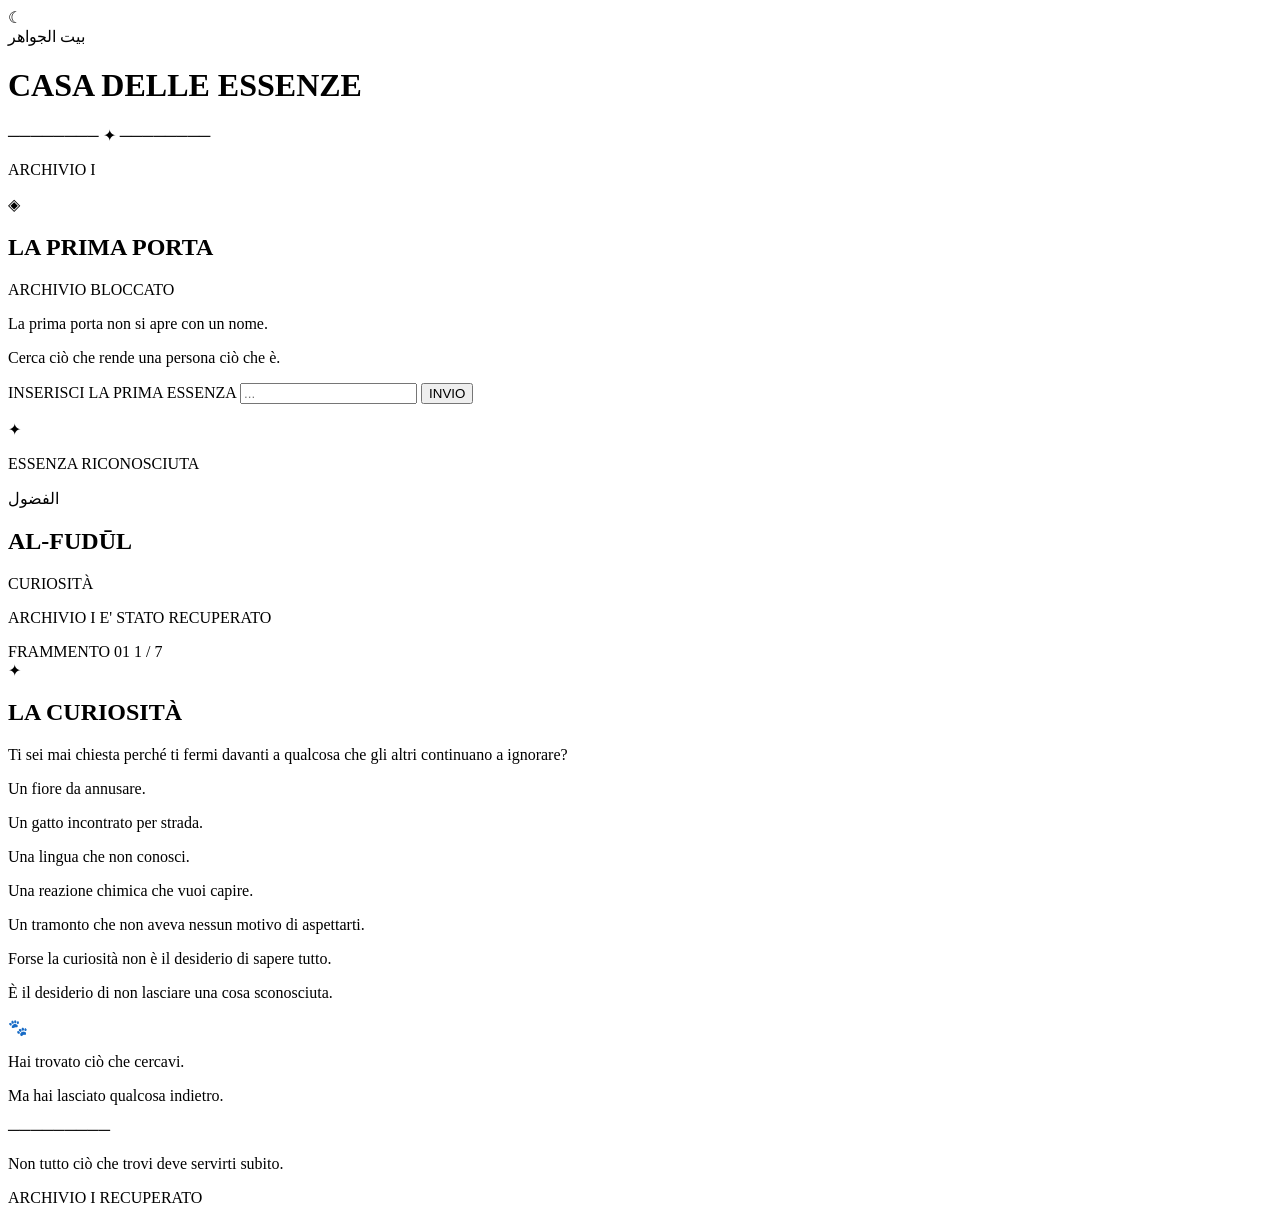
==== index.html @ 56abad9b "Add initial HTML structure for archive This HTML file serves as the main structure for the 'La casa " ====
<!DOCTYPE html>
<html lang="it">

<head>
    <meta charset="UTF-8">
    <meta name="viewport" content="width=device-width, initial-scale=1.0">

    <title>La casa delle essenze — Archivio I</title>

    <link rel="stylesheet" href="style.css">

    <link rel="preconnect" href="https://fonts.googleapis.com">
    <link rel="preconnect" href="https://fonts.gstatic.com" crossorigin>

    <link
        href="https://fonts.googleapis.com/css2?family=Cinzel:wght@400;500;600&family=Inter:wght@300;400;500&family=Noto+Naskh+Arabic:wght@400;500;600&display=swap"
        rel="stylesheet">
</head>

<body>

    <!-- =========================
         BACKGROUND
    ========================== -->

    <div class="stars"></div>

    <div class="moon">
        ☾
    </div>

    <div class="desert"></div>


    <!-- =========================
         MAIN CONTAINER
    ========================== -->

    <main class="archive-container">

        <!-- HEADER -->

        <header class="archive-header">

            <div class="arabic-small">
                بيت الجواهر
            </div>

            <h1>
                CASA DELLE ESSENZE
            </h1>

            <div class="ornament">
                ──────── ✦ ────────
            </div>

            <p class="archive-number">
                ARCHIVIO I
            </p>

        </header>


        <!-- =========================
             LOCKED SCREEN
        ========================== -->

        <section id="lockedScreen" class="screen active">

            <div class="lock-symbol">
                ◈
            </div>

            <h2>
                LA PRIMA PORTA
            </h2>

            <p class="subtitle">
                ARCHIVIO BLOCCATO
            </p>

            <div class="divider"></div>

            <p class="instruction">
                La prima porta non si apre con un nome.
            </p>

            <p class="instruction">
                Cerca ciò che rende una persona ciò che è.
            </p>


            <div class="password-area">

                <label for="essenceInput">
                    INSERISCI LA PRIMA ESSENZA
                </label>

                <input id="essenceInput" type="text" autocomplete="off" spellcheck="false" placeholder="...">

                <button id="enterButton">
                    INVIO
                </button>

            </div>


            <p id="errorMessage" class="error-message"></p>

        </section>


        <!-- =========================
             UNLOCK ANIMATION
        ========================== -->

        <section id="unlockScreen" class="screen">

            <div class="unlock-symbol">
                ✦
            </div>

            <p class="unlock-small">
                ESSENZA RICONOSCIUTA
            </p>

            <div class="arabic-large">
                الفضول
            </div>

            <h2>
                AL-FUDŪL
            </h2>

            <p class="translation">
                CURIOSITÀ
            </p>

            <div class="divider"></div>

            <p class="unlock-message">
                ARCHIVIO I E' STATO RECUPERATO
            </p>

        </section>


        <!-- =========================
             FRAGMENT 01
        ========================== -->

        <section id="fragmentScreen" class="screen">

            <div class="fragment-header">

                <span>
                    FRAMMENTO 01
                </span>

                <span>
                    1 / 7
                </span>

            </div>


            <div class="fragment-symbol">
                ✦
            </div>


            <h2>
                LA CURIOSITÀ
            </h2>


            <div class="fragment-text">

                <p>
                    Ti sei mai chiesta perché ti fermi davanti
                    a qualcosa che gli altri continuano a ignorare?
                </p>

                <p>
                    Un fiore da annusare.
                </p>

                <p>
                    Un gatto incontrato per strada.
                </p>

                <p>
                    Una lingua che non conosci.
                </p>

                <p>
                    Una reazione chimica che vuoi capire.
                </p>

                <p>
                    Un tramonto che non aveva nessun motivo
                    di aspettarti.
                </p>

                <p class="highlight">
                    Forse la curiosità non è il desiderio
                    di sapere tutto.
                </p>

                <p class="highlight">
                    È il desiderio di non lasciare
                    una cosa sconosciuta.
                </p>

            </div>


            <div class="paw-section">

                <div class="paw">
                    🐾
                </div>

                <p>
                    Hai trovato ciò che cercavi.
                </p>

                <p>
                    Ma hai lasciato qualcosa indietro.
                </p>

                <div class="paw-line">
                    ─────────
                </div>

                <p class="small-message">
                    Non tutto ciò che trovi
                    deve servirti subito.
                </p>

            </div>


            <div class="fragment-footer">

                <span>
                    ARCHIVIO I
                </span>

                <span>
                    RECUPERATO
                </span>

            </div>

        </section>

    </main>


    <!-- =========================
         SCRIPT
    ========================== -->

    <script src="script.js"></script>

</body>

</html>
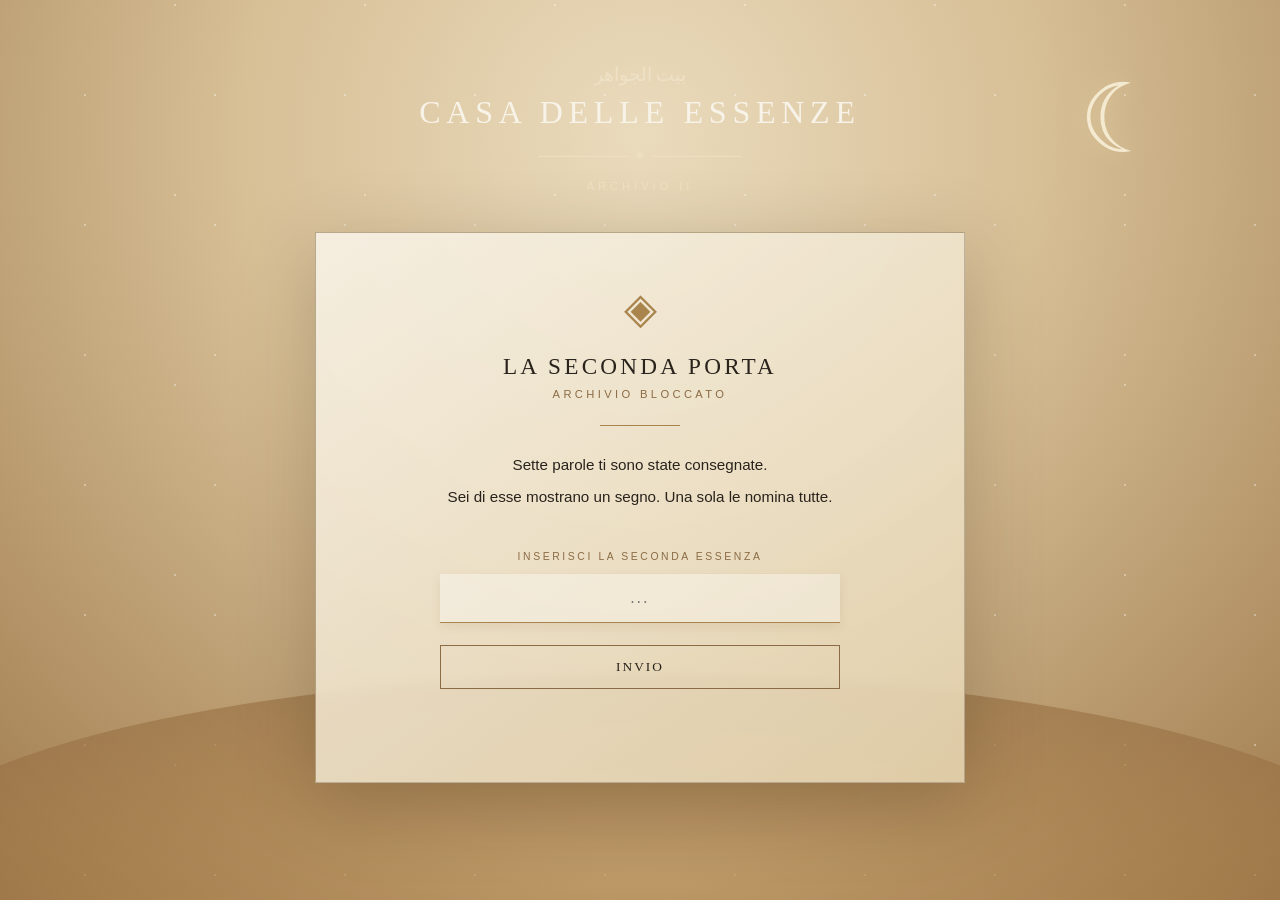
==== commit b5440e86: "Add files via upload" ====
--- a/index.html
+++ b/index.html
@@ -5,7 +5,7 @@
     <meta charset="UTF-8">
     <meta name="viewport" content="width=device-width, initial-scale=1.0">
 
-    <title>La casa delle essenze — Archivio I</title>
+    <title>La casa delle essenze — Archivio II</title>
 
     <link rel="stylesheet" href="style.css">
 
@@ -55,7 +55,7 @@
             </div>
 
             <p class="archive-number">
-                ARCHIVIO I
+                ARCHIVIO II
             </p>
 
         </header>
@@ -72,7 +72,7 @@
             </div>
 
             <h2>
-                LA PRIMA PORTA
+                LA SECONDA PORTA
             </h2>
 
             <p class="subtitle">
@@ -82,18 +82,18 @@
             <div class="divider"></div>
 
             <p class="instruction">
-                La prima porta non si apre con un nome.
+                Sette parole ti sono state consegnate.
             </p>
 
             <p class="instruction">
-                Cerca ciò che rende una persona ciò che è.
+                Sei di esse mostrano un segno. Una sola le nomina tutte.
             </p>
 
 
             <div class="password-area">
 
                 <label for="essenceInput">
-                    INSERISCI LA PRIMA ESSENZA
+                    INSERISCI LA SECONDA ESSENZA
                 </label>
 
                 <input id="essenceInput" type="text" autocomplete="off" spellcheck="false" placeholder="...">
@@ -125,28 +125,28 @@
             </p>
 
             <div class="arabic-large">
-                الفضول
+                اللطف
             </div>
 
             <h2>
-                AL-FUDŪL
+                AL-LUTF
             </h2>
 
             <p class="translation">
-                CURIOSITÀ
+                GENTILEZZA
             </p>
 
             <div class="divider"></div>
 
             <p class="unlock-message">
-                ARCHIVIO I E' STATO RECUPERATO
+                ARCHIVIO II E' STATO RECUPERATO
             </p>
 
         </section>
 
 
         <!-- =========================
-             FRAGMENT 01
+             FRAGMENT 02
         ========================== -->
 
         <section id="fragmentScreen" class="screen">
@@ -154,11 +154,11 @@
             <div class="fragment-header">
 
                 <span>
-                    FRAMMENTO 01
-                </span>
-
-                <span>
-                    1 / 7
+                    FRAMMENTO 02
+                </span>
+
+                <span>
+                    2 / 7
                 </span>
 
             </div>
@@ -170,46 +170,44 @@
 
 
             <h2>
-                LA CURIOSITÀ
+                LA GENTILEZZA
             </h2>
 
 
             <div class="fragment-text">
 
                 <p>
-                    Ti sei mai chiesta perché ti fermi davanti
-                    a qualcosa che gli altri continuano a ignorare?
-                </p>
-
-                <p>
-                    Un fiore da annusare.
-                </p>
-
-                <p>
-                    Un gatto incontrato per strada.
-                </p>
-
-                <p>
-                    Una lingua che non conosci.
-                </p>
-
-                <p>
-                    Una reazione chimica che vuoi capire.
-                </p>
-
-                <p>
-                    Un tramonto che non aveva nessun motivo
-                    di aspettarti.
+                    C'è un modo di guardare le cose piccole
+                    che nessuno ti ha insegnato.
+                </p>
+
+                <p>
+                    Una gatta incontrata per strada,
+                    fermata solo per uno sguardo.
+                </p>
+
+                <p>
+                    Una carezza data senza chiedere nulla
+                    in cambio.
+                </p>
+
+                <p>
+                    Un fiore annusato piano,
+                    come se avesse qualcosa da dire.
+                </p>
+
+                <p>
+                    Una cura che non si vede,
+                    ma si sente.
                 </p>
 
                 <p class="highlight">
-                    Forse la curiosità non è il desiderio
-                    di sapere tutto.
+                    Forse la gentilezza non è un gesto.
                 </p>
 
                 <p class="highlight">
-                    È il desiderio di non lasciare
-                    una cosa sconosciuta.
+                    È il modo in cui scegli di guardare
+                    ciò che incontri.
                 </p>
 
             </div>
@@ -222,11 +220,12 @@
                 </div>
 
                 <p>
-                    Hai trovato ciò che cercavi.
-                </p>
-
-                <p>
-                    Ma hai lasciato qualcosa indietro.
+                    Anche chi sembra distante, dentro,
+                    non lo è mai davvero.
+                </p>
+
+                <p>
+                    La seconda essenza è custodita.
                 </p>
 
                 <div class="paw-line">
@@ -234,8 +233,8 @@
                 </div>
 
                 <p class="small-message">
-                    Non tutto ciò che trovi
-                    deve servirti subito.
+                    Due frammenti non bastano ancora
+                    a raccontare una storia.
                 </p>
 
             </div>
@@ -244,7 +243,7 @@
             <div class="fragment-footer">
 
                 <span>
-                    ARCHIVIO I
+                    ARCHIVIO II
                 </span>
 
                 <span>
--- a/style.css
+++ b/style.css
@@ -0,0 +1,675 @@
+/* =====================================================
+   GLOBAL
+===================================================== */
+
+* {
+    box-sizing: border-box;
+    margin: 0;
+    padding: 0;
+}
+
+:root {
+
+    --sand-dark: #8b6b45;
+    --sand: #d8c19b;
+    --sand-light: #eee1c5;
+
+    --ink: #29231c;
+    --gold: #a9854d;
+
+    --white: #f8f3e8;
+
+    --transition: 700ms ease;
+}
+
+html {
+    min-height: 100%;
+}
+
+body {
+
+    min-height: 100vh;
+
+    background:
+        radial-gradient(
+            circle at 50% 15%,
+            #eadbbd 0%,
+            #d7bf96 40%,
+            #9f7b4d 100%
+        );
+
+    color: var(--ink);
+
+    font-family: "Inter", sans-serif;
+
+    overflow-x: hidden;
+}
+
+
+/* =====================================================
+   STARS
+===================================================== */
+
+.stars {
+
+    position: fixed;
+
+    inset: 0;
+
+    pointer-events: none;
+
+    opacity: 0.35;
+
+    background-image:
+
+        radial-gradient(circle, #fff 1px, transparent 1px),
+        radial-gradient(circle, #fff 1px, transparent 1px);
+
+    background-size:
+        130px 130px,
+        190px 190px;
+
+    background-position:
+        20px 30px,
+        80px 100px;
+}
+
+
+/* =====================================================
+   MOON
+===================================================== */
+
+.moon {
+
+    position: fixed;
+
+    top: 7vh;
+    right: 9vw;
+
+    font-size: 6rem;
+
+    color: rgba(255, 250, 230, 0.75);
+
+    text-shadow:
+        0 0 30px rgba(255, 245, 210, 0.4);
+
+    pointer-events: none;
+}
+
+
+/* =====================================================
+   DESERT
+===================================================== */
+
+.desert {
+
+    position: fixed;
+
+    left: -10%;
+    right: -10%;
+    bottom: -20vh;
+
+    height: 45vh;
+
+    background:
+
+        radial-gradient(
+            ellipse at center,
+            #c19b67 0%,
+            #a67d4b 50%,
+            #87623c 100%
+        );
+
+    border-radius: 50% 50% 0 0;
+
+    opacity: 0.65;
+
+    pointer-events: none;
+}
+
+
+/* =====================================================
+   ARCHIVE CONTAINER
+===================================================== */
+
+.archive-container {
+
+    position: relative;
+
+    z-index: 5;
+
+    width: min(900px, 92%);
+
+    min-height: 100vh;
+
+    margin: auto;
+
+    padding:
+        7vh 20px
+        8vh;
+
+    display: flex;
+
+    flex-direction: column;
+
+    align-items: center;
+}
+
+
+/* =====================================================
+   HEADER
+===================================================== */
+
+.archive-header {
+
+    text-align: center;
+
+    margin-bottom: 40px;
+}
+
+.arabic-small {
+
+    font-family: "Noto Naskh Arabic", serif;
+
+    font-size: 1.2rem;
+
+    color: var(--sand-light);
+
+    margin-bottom: 8px;
+}
+
+.archive-header h1 {
+
+    font-family: "Cinzel", serif;
+
+    font-weight: 500;
+
+    letter-spacing: 0.18em;
+
+    font-size: clamp(1.3rem, 4vw, 2rem);
+
+    color: var(--white);
+}
+
+.ornament {
+
+    margin: 15px 0;
+
+    color: var(--sand-light);
+
+    opacity: 0.8;
+}
+
+.archive-number {
+
+    font-size: 0.7rem;
+
+    letter-spacing: 0.35em;
+
+    color: var(--sand-light);
+}
+
+
+/* =====================================================
+   SCREENS
+===================================================== */
+
+.screen {
+
+    width: min(650px, 100%);
+
+    display: none;
+
+    flex-direction: column;
+
+    align-items: center;
+
+    text-align: center;
+
+    padding: 50px 30px;
+
+    background:
+
+        linear-gradient(
+            145deg,
+            rgba(248, 243, 232, 0.88),
+            rgba(229, 212, 176, 0.88)
+        );
+
+    border:
+
+        1px solid
+        rgba(91, 68, 39, 0.35);
+
+    box-shadow:
+
+        0 20px 70px
+        rgba(55, 35, 15, 0.25);
+
+    backdrop-filter: blur(5px);
+
+    opacity: 0;
+
+    transform:
+        translateY(20px)
+        scale(0.98);
+
+    transition:
+        opacity var(--transition),
+        transform var(--transition);
+}
+
+.screen.active {
+
+    display: flex;
+
+    animation: screenIn 800ms forwards;
+}
+
+@keyframes screenIn {
+
+    to {
+
+        opacity: 1;
+
+        transform:
+            translateY(0)
+            scale(1);
+    }
+}
+
+
+/* =====================================================
+   LOCKED
+===================================================== */
+
+.lock-symbol {
+
+    font-size: 2.7rem;
+
+    color: var(--gold);
+
+    margin-bottom: 20px;
+}
+
+.screen h2 {
+
+    font-family: "Cinzel", serif;
+
+    font-weight: 500;
+
+    letter-spacing: 0.14em;
+
+    font-size: 1.45rem;
+
+    color: var(--ink);
+}
+
+.subtitle {
+
+    margin-top: 8px;
+
+    font-size: 0.7rem;
+
+    letter-spacing: 0.3em;
+
+    color: var(--sand-dark);
+}
+
+.divider {
+
+    width: 80px;
+
+    height: 1px;
+
+    background: var(--gold);
+
+    margin: 25px auto;
+}
+
+.instruction {
+
+    max-width: 470px;
+
+    line-height: 1.8;
+
+    font-size: 0.95rem;
+
+    margin-bottom: 5px;
+}
+
+
+/* =====================================================
+   PASSWORD
+===================================================== */
+
+.password-area {
+
+    width: min(400px, 100%);
+
+    margin-top: 35px;
+
+    display: flex;
+
+    flex-direction: column;
+
+    gap: 12px;
+}
+
+.password-area label {
+
+    font-size: 0.65rem;
+
+    letter-spacing: 0.25em;
+
+    color: var(--sand-dark);
+}
+
+.password-area input {
+
+    width: 100%;
+
+    padding: 15px;
+
+    background:
+        rgba(255,255,255,0.35);
+
+    border:
+
+        none;
+
+    border-bottom:
+
+        1px solid
+        var(--sand-dark);
+
+    outline: none;
+
+    text-align: center;
+
+    font-family: "Cinzel", serif;
+
+    letter-spacing: 0.15em;
+
+    color: var(--ink);
+
+    font-size: 1rem;
+}
+
+.password-area input:focus {
+
+    border-bottom-color: var(--gold);
+
+    box-shadow:
+        0 4px 10px rgba(130,90,40,0.1);
+}
+
+.password-area button {
+
+    margin-top: 10px;
+
+    padding: 13px 30px;
+
+    border: 1px solid var(--sand-dark);
+
+    background: transparent;
+
+    color: var(--ink);
+
+    font-family: "Cinzel", serif;
+
+    letter-spacing: 0.15em;
+
+    cursor: pointer;
+
+    transition: 300ms ease;
+}
+
+.password-area button:hover {
+
+    background: var(--ink);
+
+    color: var(--sand-light);
+
+    transform: translateY(-2px);
+}
+
+
+/* =====================================================
+   ERROR
+===================================================== */
+
+.error-message {
+
+    min-height: 25px;
+
+    margin-top: 18px;
+
+    font-size: 0.8rem;
+
+    color: #8b4035;
+}
+
+
+/* =====================================================
+   UNLOCK
+===================================================== */
+
+.unlock-symbol {
+
+    font-size: 3rem;
+
+    color: var(--gold);
+
+    animation: pulse 2s infinite;
+}
+
+@keyframes pulse {
+
+    0%, 100% {
+        opacity: 0.6;
+        transform: scale(1);
+    }
+
+    50% {
+        opacity: 1;
+        transform: scale(1.1);
+    }
+}
+
+.unlock-small {
+
+    margin-top: 20px;
+
+    font-size: 0.65rem;
+
+    letter-spacing: 0.3em;
+
+    color: var(--sand-dark);
+}
+
+.arabic-large {
+
+    margin-top: 20px;
+
+    font-family: "Noto Naskh Arabic", serif;
+
+    font-size: 3.5rem;
+
+    color: var(--ink);
+}
+
+.unlock-screen h2 {
+
+    font-family: "Cinzel", serif;
+}
+
+.translation {
+
+    margin-top: 10px;
+
+    letter-spacing: 0.35em;
+
+    font-size: 0.7rem;
+
+    color: var(--sand-dark);
+}
+
+.unlock-message {
+
+    font-size: 0.7rem;
+
+    letter-spacing: 0.25em;
+}
+
+
+/* =====================================================
+   FRAGMENT
+===================================================== */
+
+.fragment-header {
+
+    width: 100%;
+
+    display: flex;
+
+    justify-content: space-between;
+
+    font-size: 0.65rem;
+
+    letter-spacing: 0.2em;
+
+    color: var(--sand-dark);
+
+    margin-bottom: 40px;
+}
+
+.fragment-symbol {
+
+    color: var(--gold);
+
+    font-size: 2rem;
+
+    margin-bottom: 15px;
+}
+
+.fragment-text {
+
+    max-width: 500px;
+
+    margin-top: 25px;
+
+    line-height: 1.9;
+
+    font-size: 0.95rem;
+}
+
+.fragment-text p {
+
+    margin-bottom: 16px;
+}
+
+.highlight {
+
+    font-family: "Cinzel", serif;
+
+    font-size: 0.9rem;
+
+    color: var(--sand-dark);
+}
+
+.paw-section {
+
+    margin-top: 40px;
+
+    padding-top: 30px;
+
+    width: 100%;
+
+    border-top: 1px solid rgba(99, 77, 48, 0.25);
+}
+
+.paw {
+
+    font-size: 2rem;
+
+    margin-bottom: 15px;
+}
+
+.paw-section p {
+
+    font-size: 0.85rem;
+
+    margin-bottom: 8px;
+}
+
+.paw-line {
+
+    margin: 20px 0;
+
+    color: var(--gold);
+}
+
+.small-message {
+
+    font-family: "Cinzel", serif;
+
+    font-size: 0.75rem !important;
+
+    letter-spacing: 0.08em;
+
+    color: var(--sand-dark);
+}
+
+.fragment-footer {
+
+    width: 100%;
+
+    margin-top: 45px;
+
+    padding-top: 15px;
+
+    border-top: 1px solid rgba(99, 77, 48, 0.25);
+
+    display: flex;
+
+    justify-content: space-between;
+
+    font-size: 0.6rem;
+
+    letter-spacing: 0.2em;
+
+    color: var(--sand-dark);
+}
+
+
+/* =====================================================
+   MOBILE
+===================================================== */
+
+@media (max-width: 600px) {
+
+    .archive-container {
+
+        padding-top: 5vh;
+    }
+
+    .moon {
+
+        top: 3vh;
+        right: 5vw;
+
+        font-size: 4rem;
+    }
+
+    .screen {
+
+        padding:
+            35px 20px;
+    }
+
+    .fragment-text {
+
+        font-size: 0.9rem;
+    }
+}
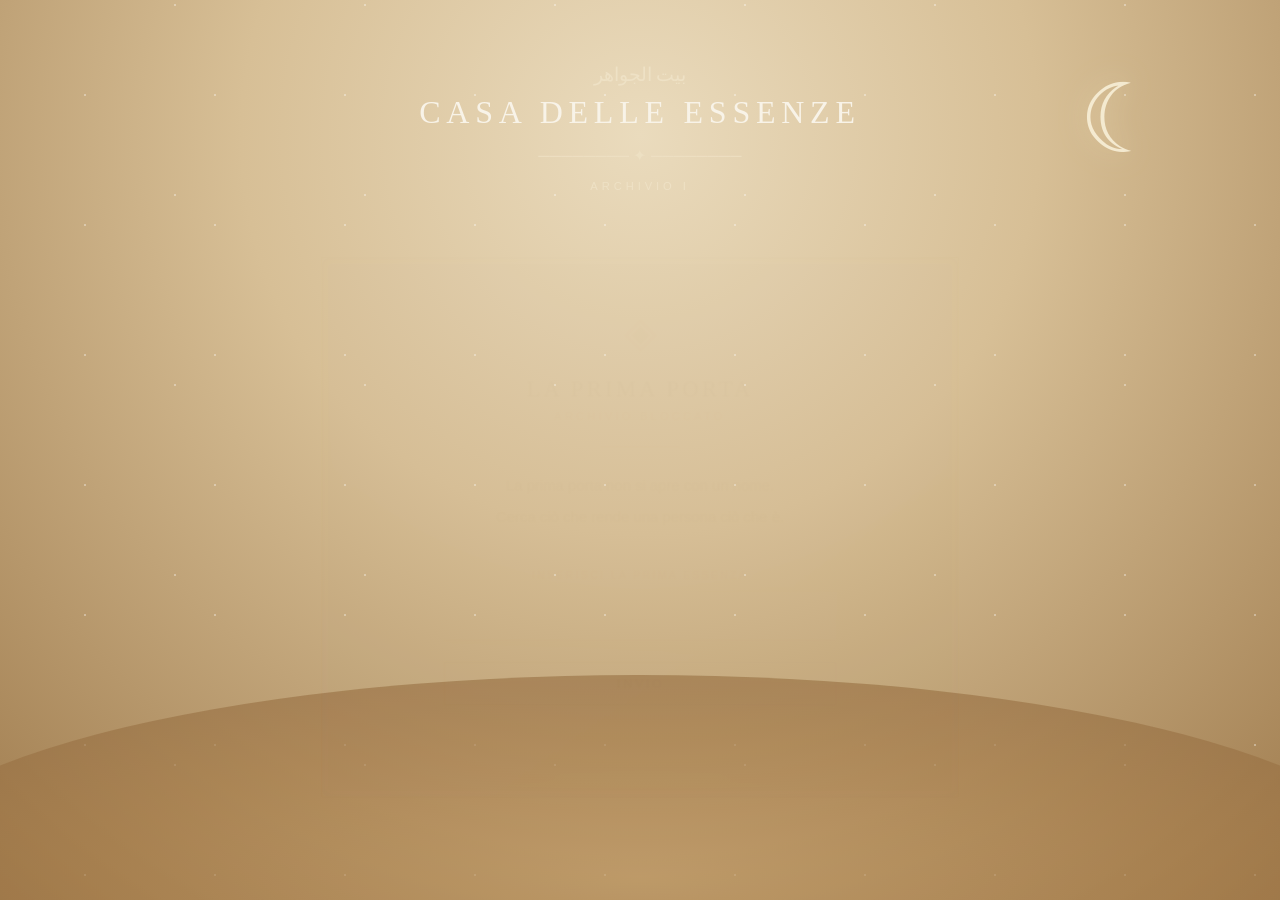
==== commit 4fd3950f: "Add index.html for redirecting to Archivio I" ====
--- a/index.html
+++ b/index.html
@@ -1,268 +1,11 @@
 <!DOCTYPE html>
 <html lang="it">
-
 <head>
     <meta charset="UTF-8">
-    <meta name="viewport" content="width=device-width, initial-scale=1.0">
-
-    <title>La casa delle essenze — Archivio II</title>
-
-    <link rel="stylesheet" href="style.css">
-
-    <link rel="preconnect" href="https://fonts.googleapis.com">
-    <link rel="preconnect" href="https://fonts.gstatic.com" crossorigin>
-
-    <link
-        href="https://fonts.googleapis.com/css2?family=Cinzel:wght@400;500;600&family=Inter:wght@300;400;500&family=Noto+Naskh+Arabic:wght@400;500;600&display=swap"
-        rel="stylesheet">
+    <title>House of Essences</title>
+    <meta http-equiv="refresh" content="0; url=./archivio-1/">
 </head>
-
 <body>
-
-    <!-- =========================
-         BACKGROUND
-    ========================== -->
-
-    <div class="stars"></div>
-
-    <div class="moon">
-        ☾
-    </div>
-
-    <div class="desert"></div>
-
-
-    <!-- =========================
-         MAIN CONTAINER
-    ========================== -->
-
-    <main class="archive-container">
-
-        <!-- HEADER -->
-
-        <header class="archive-header">
-
-            <div class="arabic-small">
-                بيت الجواهر
-            </div>
-
-            <h1>
-                CASA DELLE ESSENZE
-            </h1>
-
-            <div class="ornament">
-                ──────── ✦ ────────
-            </div>
-
-            <p class="archive-number">
-                ARCHIVIO II
-            </p>
-
-        </header>
-
-
-        <!-- =========================
-             LOCKED SCREEN
-        ========================== -->
-
-        <section id="lockedScreen" class="screen active">
-
-            <div class="lock-symbol">
-                ◈
-            </div>
-
-            <h2>
-                LA SECONDA PORTA
-            </h2>
-
-            <p class="subtitle">
-                ARCHIVIO BLOCCATO
-            </p>
-
-            <div class="divider"></div>
-
-            <p class="instruction">
-                Sette parole ti sono state consegnate.
-            </p>
-
-            <p class="instruction">
-                Sei di esse mostrano un segno. Una sola le nomina tutte.
-            </p>
-
-
-            <div class="password-area">
-
-                <label for="essenceInput">
-                    INSERISCI LA SECONDA ESSENZA
-                </label>
-
-                <input id="essenceInput" type="text" autocomplete="off" spellcheck="false" placeholder="...">
-
-                <button id="enterButton">
-                    INVIO
-                </button>
-
-            </div>
-
-
-            <p id="errorMessage" class="error-message"></p>
-
-        </section>
-
-
-        <!-- =========================
-             UNLOCK ANIMATION
-        ========================== -->
-
-        <section id="unlockScreen" class="screen">
-
-            <div class="unlock-symbol">
-                ✦
-            </div>
-
-            <p class="unlock-small">
-                ESSENZA RICONOSCIUTA
-            </p>
-
-            <div class="arabic-large">
-                اللطف
-            </div>
-
-            <h2>
-                AL-LUTF
-            </h2>
-
-            <p class="translation">
-                GENTILEZZA
-            </p>
-
-            <div class="divider"></div>
-
-            <p class="unlock-message">
-                ARCHIVIO II E' STATO RECUPERATO
-            </p>
-
-        </section>
-
-
-        <!-- =========================
-             FRAGMENT 02
-        ========================== -->
-
-        <section id="fragmentScreen" class="screen">
-
-            <div class="fragment-header">
-
-                <span>
-                    FRAMMENTO 02
-                </span>
-
-                <span>
-                    2 / 7
-                </span>
-
-            </div>
-
-
-            <div class="fragment-symbol">
-                ✦
-            </div>
-
-
-            <h2>
-                LA GENTILEZZA
-            </h2>
-
-
-            <div class="fragment-text">
-
-                <p>
-                    C'è un modo di guardare le cose piccole
-                    che nessuno ti ha insegnato.
-                </p>
-
-                <p>
-                    Una gatta incontrata per strada,
-                    fermata solo per uno sguardo.
-                </p>
-
-                <p>
-                    Una carezza data senza chiedere nulla
-                    in cambio.
-                </p>
-
-                <p>
-                    Un fiore annusato piano,
-                    come se avesse qualcosa da dire.
-                </p>
-
-                <p>
-                    Una cura che non si vede,
-                    ma si sente.
-                </p>
-
-                <p class="highlight">
-                    Forse la gentilezza non è un gesto.
-                </p>
-
-                <p class="highlight">
-                    È il modo in cui scegli di guardare
-                    ciò che incontri.
-                </p>
-
-            </div>
-
-
-            <div class="paw-section">
-
-                <div class="paw">
-                    🐾
-                </div>
-
-                <p>
-                    Anche chi sembra distante, dentro,
-                    non lo è mai davvero.
-                </p>
-
-                <p>
-                    La seconda essenza è custodita.
-                </p>
-
-                <div class="paw-line">
-                    ─────────
-                </div>
-
-                <p class="small-message">
-                    Due frammenti non bastano ancora
-                    a raccontare una storia.
-                </p>
-
-            </div>
-
-
-            <div class="fragment-footer">
-
-                <span>
-                    ARCHIVIO II
-                </span>
-
-                <span>
-                    RECUPERATO
-                </span>
-
-            </div>
-
-        </section>
-
-    </main>
-
-
-    <!-- =========================
-         SCRIPT
-    ========================== -->
-
-    <script src="script.js"></script>
-
+    <p>Reindirizzamento a <a href="./archivio-1/">Archivio I</a>...</p>
 </body>
-
 </html>
